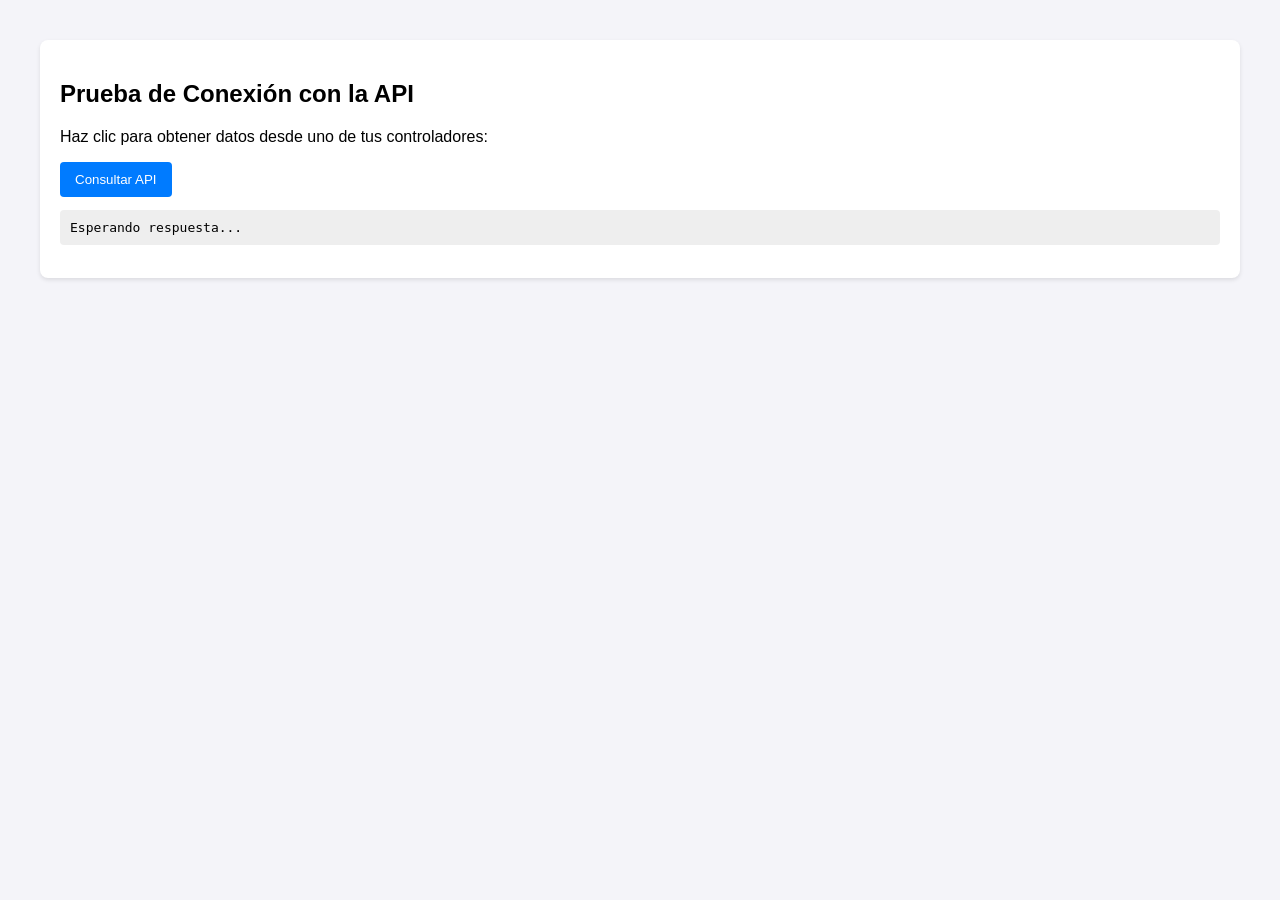
==== PROYECTO_SUBASTA.Api/index.html @ c2ad7cdd "Ajustar ubicación de appsettings y consolidar Clean Architecture" ====
<!DOCTYPE html>
<html lang="es">
<head>
    <meta charset="UTF-8">
    <title>Prueba Frontend - SubastaYa</title>
    <style>
        body { font-family: Arial, sans-serif; margin: 40px; background: #f4f4f9; }
        .card { background: white; padding: 20px; border-radius: 8px; box-shadow: 0 2px 4px rgba(0,0,0,0.1); margin-bottom: 20px; }
        button { padding: 10px 15px; background: #007bff; color: white; border: none; border-radius: 4px; cursor: pointer; }
        button:hover { background: #0056b3; }
        pre { background: #eee; padding: 10px; border-radius: 4px; }
    </style>
</head>
<body>

    <div class="card">
        <h2>Prueba de Conexión con la API</h2>
        <p>Haz clic para obtener datos desde uno de tus controladores:</p>
        <button onclick="probarApi()">Consultar API</button>
        <pre id="resultado">Esperando respuesta...</pre>
    </div>

    <script>
        async function probarApi() {
            const resultadoPre = document.getElementById('resultado');
            resultadoPre.textContent = "Cargando...";
            
            try {
                // Reemplaza '7134' por el puerto exacto que te arroja tu consola al iniciar la API
                const response = await fetch('https://localhost:65102/api/categorias');
                
                if (!response.ok) {
                    throw new Error(`Error HTTP: ${response.status}`);
                }
                
                const data = await response.json();
                resultadoPre.textContent = JSON.stringify(data, null, 2);
            } catch (error) {
                resultadoPre.textContent = "Error al conectar con la API: " + error.message;
            }
        }
    </script>

</body>
</html>
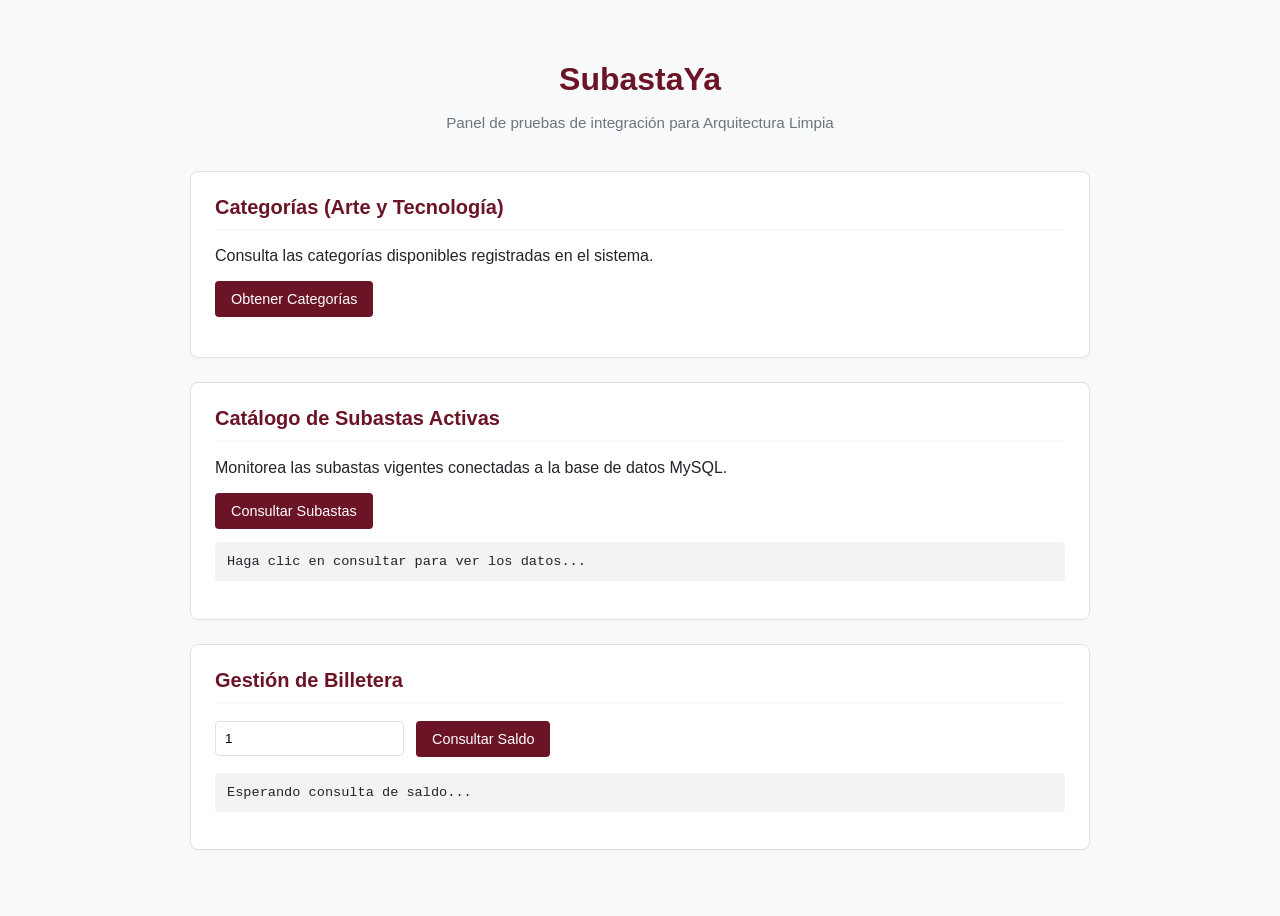
==== commit 5982232a: "feat: implementacion de Clean Architecture, migraciones Code-First y datos semilla obligatorios" ====
--- a/PROYECTO_SUBASTA.Api/index.html
+++ b/PROYECTO_SUBASTA.Api/index.html
@@ -2,44 +2,221 @@
 <html lang="es">
 <head>
     <meta charset="UTF-8">
-    <title>Prueba Frontend - SubastaYa</title>
+    <meta name="viewport" content="width=device-width, initial-scale=1.0">
+    <title>SubastaYa - Panel de Control</title>
     <style>
-        body { font-family: Arial, sans-serif; margin: 40px; background: #f4f4f9; }
-        .card { background: white; padding: 20px; border-radius: 8px; box-shadow: 0 2px 4px rgba(0,0,0,0.1); margin-bottom: 20px; }
-        button { padding: 10px 15px; background: #007bff; color: white; border: none; border-radius: 4px; cursor: pointer; }
-        button:hover { background: #0056b3; }
-        pre { background: #eee; padding: 10px; border-radius: 4px; }
+        :root {
+            --bg-color: #f8f9fa;
+            --surface-color: #ffffff;
+            --text-main: #212529;
+            --text-muted: #6c757d;
+            --primary-burgundy: #6b1426;
+            --primary-burgundy-hover: #500f1c;
+            --border-color: #dee2e6;
+        }
+
+        body {
+            font-family: -apple-system, BlinkMacSystemFont, "Segoe UI", Roboto, sans-serif;
+            background-color: var(--bg-color);
+            color: var(--text-main);
+            margin: 0;
+            padding: 40px 20px;
+        }
+
+        .container {
+            max-width: 900px;
+            margin: 0 auto;
+        }
+
+        header {
+            text-align: center;
+            margin-bottom: 40px;
+        }
+
+            header h1 {
+                color: var(--primary-burgundy);
+                font-size: 2rem;
+                margin-bottom: 8px;
+            }
+
+            header p {
+                color: var(--text-muted);
+                font-size: 0.95rem;
+            }
+
+        .card {
+            background-color: var(--surface-color);
+            border: 1px solid var(--border-color);
+            border-radius: 8px;
+            padding: 24px;
+            margin-bottom: 24px;
+            box-shadow: 0 2px 4px rgba(0,0,0,0.02);
+        }
+
+            .card h2 {
+                font-size: 1.25rem;
+                margin-top: 0;
+                color: var(--primary-burgundy);
+                border-bottom: 2px solid var(--bg-color);
+                padding-bottom: 10px;
+            }
+
+        .btn {
+            background-color: var(--primary-burgundy);
+            color: white;
+            border: none;
+            padding: 10px 16px;
+            font-size: 0.9rem;
+            border-radius: 4px;
+            cursor: pointer;
+            transition: background-color 0.2s;
+        }
+
+            .btn:hover {
+                background-color: var(--primary-burgundy-hover);
+            }
+
+        .grid-preview {
+            display: grid;
+            grid-template-columns: repeat(auto-fill, minmax(260px, 1fr));
+            gap: 16px;
+            margin-top: 16px;
+        }
+
+        .item-box {
+            background: #fff;
+            border: 1px solid var(--border-color);
+            border-radius: 6px;
+            overflow: hidden;
+            font-size: 0.9rem;
+        }
+
+            .item-box img {
+                width: 100%;
+                height: 140px;
+                object-fit: cover;
+            }
+
+        .item-content {
+            padding: 12px;
+        }
+
+        pre {
+            background: #f1f3f5;
+            padding: 12px;
+            border-radius: 4px;
+            font-size: 0.85rem;
+            overflow-x: auto;
+            max-height: 200px;
+        }
+
+        .flex-row {
+            display: flex;
+            gap: 12px;
+            align-items: center;
+        }
     </style>
 </head>
 <body>
 
-    <div class="card">
-        <h2>Prueba de Conexión con la API</h2>
-        <p>Haz clic para obtener datos desde uno de tus controladores:</p>
-        <button onclick="probarApi()">Consultar API</button>
-        <pre id="resultado">Esperando respuesta...</pre>
+    <div class="container">
+        <header>
+            <h1>SubastaYa</h1>
+            <p>Panel de pruebas de integración para Arquitectura Limpia</p>
+        </header>
+
+        <!-- Sección de Categorías -->
+        <div class="card">
+            <h2>Categorías (Arte y Tecnología)</h2>
+            <p>Consulta las categorías disponibles registradas en el sistema.</p>
+            <button class="btn" onclick="cargarCategorias()">Obtener Categorías</button>
+            <div id="categorias-grid" class="grid-preview"></div>
+        </div>
+
+        <!-- Sección de Subastas -->
+        <div class="card">
+            <h2>Catálogo de Subastas Activas</h2>
+            <p>Monitorea las subastas vigentes conectadas a la base de datos MySQL.</p>
+            <button class="btn" onclick="cargarSubastas()">Consultar Subastas</button>
+            <pre id="subastas-resultado">Haga clic en consultar para ver los datos...</pre>
+        </div>
+
+        <!-- Sección de Billetera -->
+        <div class="card">
+            <h2>Gestión de Billetera</h2>
+            <div class="flex-row">
+                <input type="number" id="usuarioId" placeholder="ID de Usuario" value="1" style="padding: 9px; border: 1px solid var(--border-color); border-radius: 4px;">
+                <button class="btn" onclick="consultarBilletera()">Consultar Saldo</button>
+            </div>
+            <pre id="billetera-resultado" style="margin-top: 16px;">Esperando consulta de saldo...</pre>
+        </div>
     </div>
 
     <script>
-        async function probarApi() {
-            const resultadoPre = document.getElementById('resultado');
-            resultadoPre.textContent = "Cargando...";
-            
+        // Cambia el puerto si tu API levanta en otro diferente (ej. 65102)
+        const API_BASE = 'https://localhost:65102/api';
+
+        async function cargarCategorias() {
+            const grid = document.getElementById('categorias-grid');
+            grid.innerHTML = "Cargando...";
             try {
-                // Reemplaza '7134' por el puerto exacto que te arroja tu consola al iniciar la API
-                const response = await fetch('https://localhost:65102/api/categorias');
-                
-                if (!response.ok) {
-                    throw new Error(`Error HTTP: ${response.status}`);
-                }
-                
+                const response = await fetch(`${API_BASE}/Categorias`);
+                if (!response.ok) throw new Error('Error al conectar con el servidor');
+                const categorias = await response.json();
+
+                grid.innerHTML = '';
+                // Imágenes temáticas aleatorias de arte y tecnología de Unsplash Source
+                const imagenesTechArt = [
+                    "https://images.unsplash.com/photo-1518770660439-4636190af475?w=500&auto=format&fit=crop&q=60",
+                    "https://images.unsplash.com/photo-1579783902614-a3fb3927b675?w=500&auto=format&fit=crop&q=60",
+                    "https://images.unsplash.com/photo-1526374965328-7f61d4dc18c5?w=500&auto=format&fit=crop&q=60",
+                    "https://images.unsplash.com/photo-1544816155-12df9643f363?w=500&auto=format&fit=crop&q=60"
+                ];
+
+                categorias.forEach((cat, index) => {
+                    const imgUrl = imagenesTechArt[index % imagenesTechArt.length];
+                    const div = document.createElement('div');
+                    div.className = 'item-box';
+                    div.innerHTML = `
+                            <img src="${imgUrl}" alt="Arte y Tecnología">
+                            <div class="item-content">
+                                <strong>${cat.nombre || cat.Nombre || 'Categoría'}</strong>
+                                <p style="margin: 4px 0 0 0; color: #666; font-size: 0.8rem;">ID: ${cat.id || cat.Id}</p>
+                            </div>
+                        `;
+                    grid.appendChild(div);
+                });
+            } catch (error) {
+                grid.innerHTML = `<span style="color: red;">Error: ${error.message}</span>`;
+            }
+        }
+
+        async function cargarSubastas() {
+            const pre = document.getElementById('subastas-resultado');
+            pre.textContent = "Cargando subastas...";
+            try {
+                const response = await fetch(`${API_BASE}/Subastas`);
+                if (!response.ok) throw new Error('Error al obtener las subastas');
                 const data = await response.json();
-                resultadoPre.textContent = JSON.stringify(data, null, 2);
+                pre.textContent = JSON.stringify(data, null, 2);
             } catch (error) {
-                resultadoPre.textContent = "Error al conectar con la API: " + error.message;
+                pre.textContent = "Error de conexión: " + error.message;
+            }
+        }
+
+        async function consultarBilletera() {
+            const usuarioId = document.getElementById('usuarioId').value;
+            const pre = document.getElementById('billetera-resultado');
+            pre.textContent = "Consultando billetera...";
+            try {
+                const response = await fetch(`${API_BASE}/Billetera/${usuarioId}`);
+                if (!response.ok) throw new Error('No se encontró la billetera para este usuario');
+                const data = await response.json();
+                pre.textContent = JSON.stringify(data, null, 2);
+            } catch (error) {
+                pre.textContent = "Error: " + error.message;
             }
         }
     </script>
-
 </body>
 </html>
